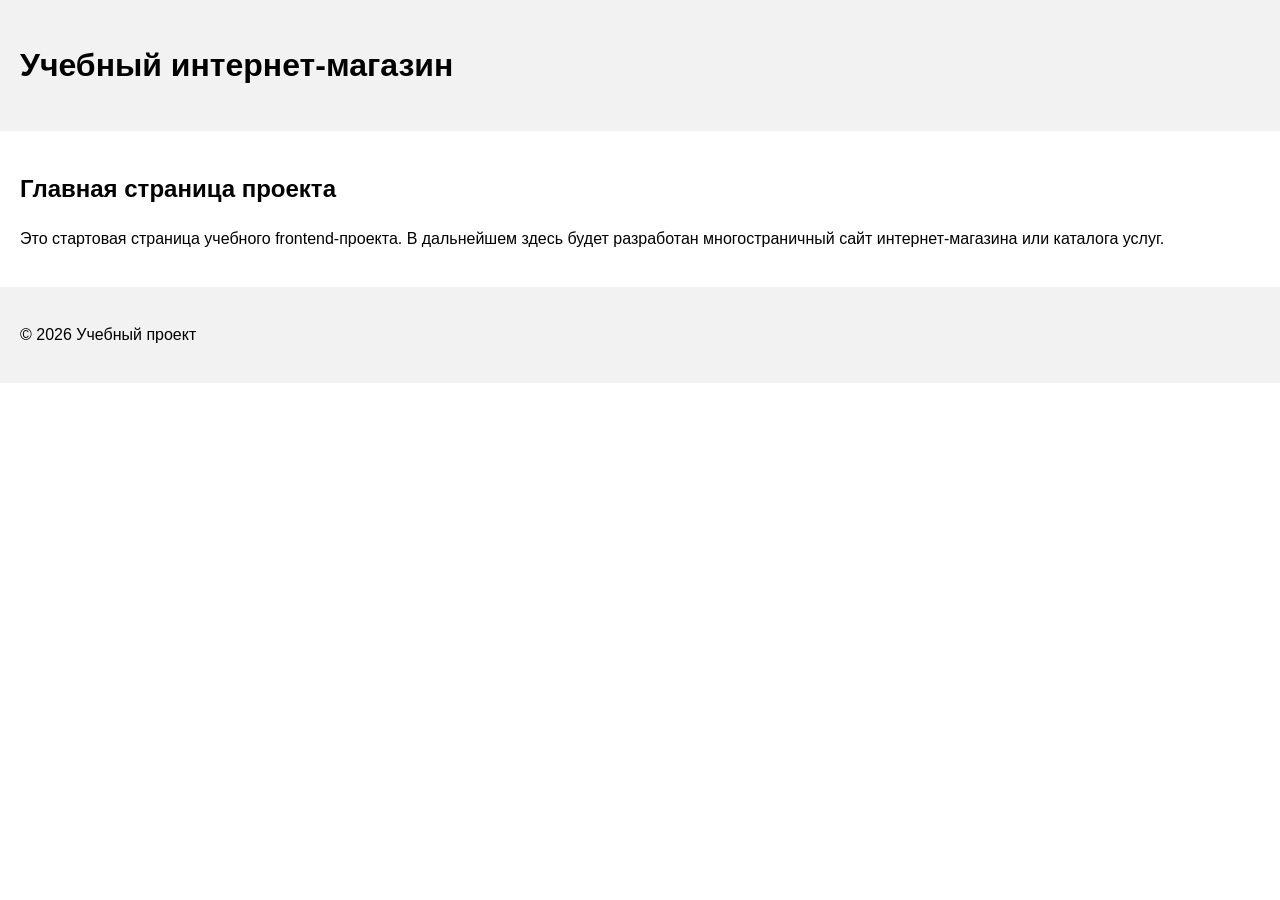
==== index.html @ da714fb8 "feat: initialize frontend project structure" ====
<!DOCTYPE html>
<html lang="ru">
<head>
  <meta charset="UTF-8">
  <meta name="viewport" content="width=device-width, initial-scale=1.0">
  <title>Каталог товаров</title>
  <link rel="stylesheet" href="css/style.css">
</head>
<body>
  <header>
    <h1>Учебный интернет-магазин</h1>
  </header>

  <main>
    <section>
      <h2>Главная страница проекта</h2>
      <p>
        Это стартовая страница учебного frontend-проекта.
        В дальнейшем здесь будет разработан многостраничный сайт
        интернет-магазина или каталога услуг.
      </p>
    </section>
  </main>

  <footer>
    <p>&copy; 2026 Учебный проект</p>
  </footer>
</body>
</html>
---- css/style.css ----
body {
  margin: 0;
  font-family: Arial, sans-serif;
  line-height: 1.5;
}

header,
main,
footer {
  padding: 20px;
}

header {
  background-color: #f2f2f2;
}

footer {
  background-color: #f2f2f2;
}
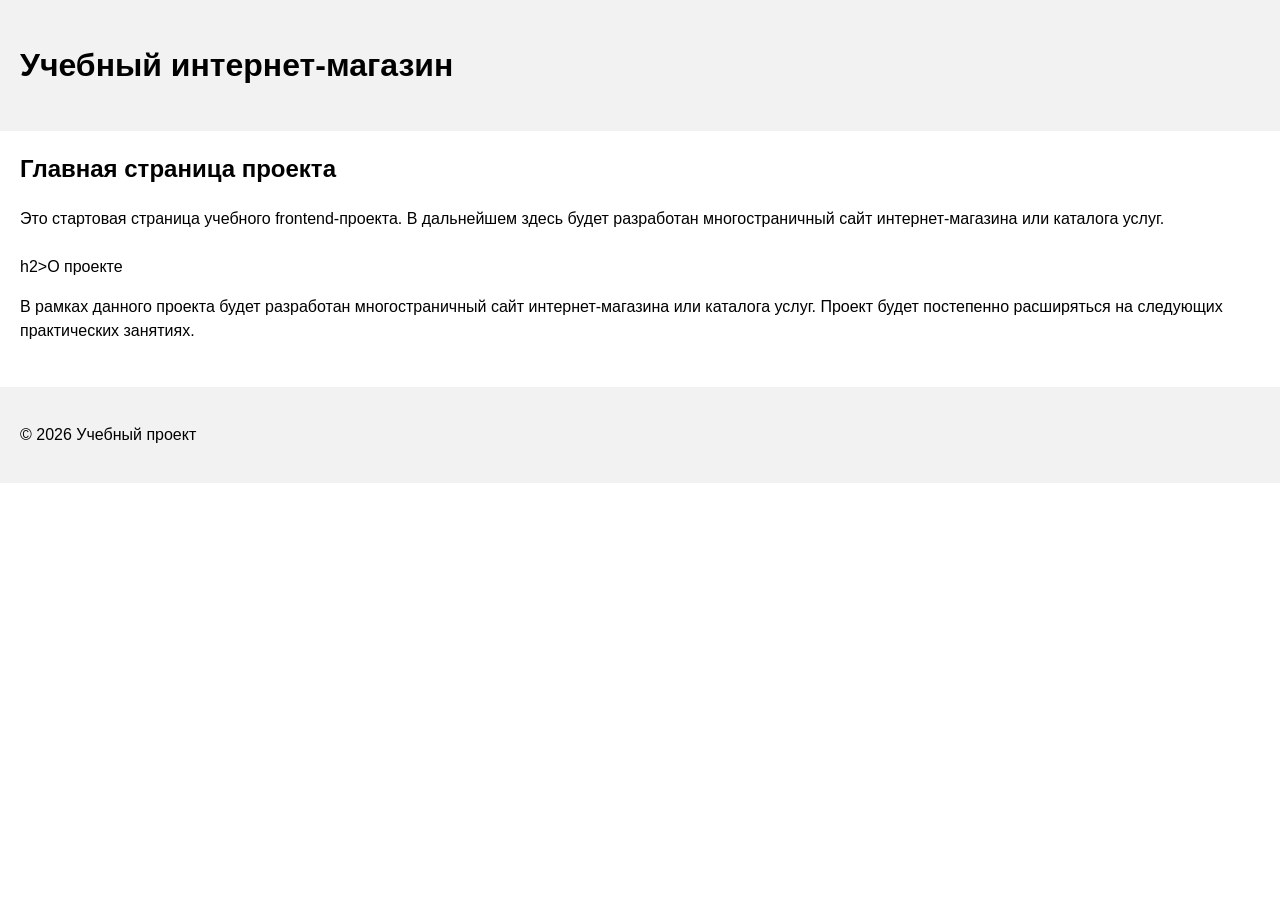
==== commit f6d09f61: "feat: add project description section" ====
--- a/index.html
+++ b/index.html
@@ -20,6 +20,14 @@
         интернет-магазина или каталога услуг.
       </p>
     </section>
+    <section>
+      h2>О проекте</h2>
+      <p>
+    В рамках данного проекта будет разработан многостраничный сайт
+    интернет-магазина или каталога услуг. Проект будет постепенно
+    расширяться на следующих практических занятиях.
+    </p>
+  </section>
   </main>
 
   <footer>
--- a/css/style.css
+++ b/css/style.css
@@ -17,3 +17,11 @@
 footer {
   background-color: #f2f2f2;
 }
+section {
+  margin-bottom: 24px;
+}
+
+section h2 {
+  margin-top: 0;
+}
+
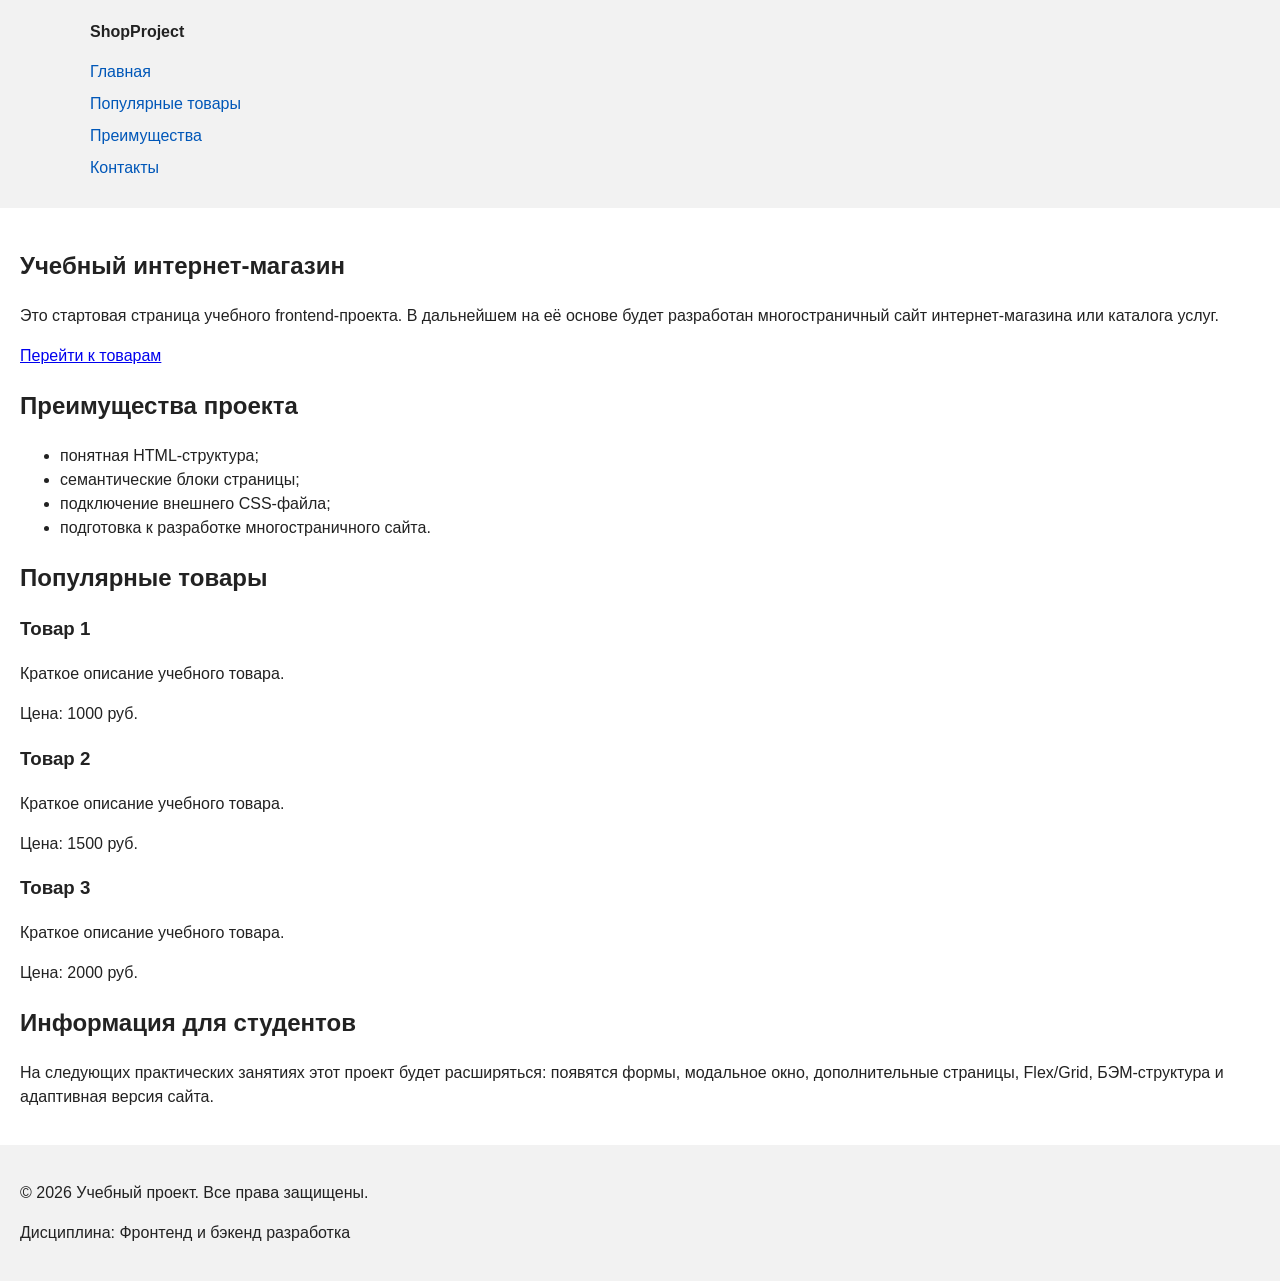
==== commit 5ce3ca65: "feat: add semantic HTML structure and base CSS styles" ====
--- a/index.html
+++ b/index.html
@@ -8,30 +8,75 @@
 </head>
 <body>
   <header>
-    <h1>Учебный интернет-магазин</h1>
-  </header>
+  <div class="site-header">
+    <a class="site-logo" href="index.html">ShopProject</a>
 
-  <main>
-    <section>
-      <h2>Главная страница проекта</h2>
-      <p>
-        Это стартовая страница учебного frontend-проекта.
-        В дальнейшем здесь будет разработан многостраничный сайт
-        интернет-магазина или каталога услуг.
-      </p>
-    </section>
-    <section>
-      h2>О проекте</h2>
-      <p>
-    В рамках данного проекта будет разработан многостраничный сайт
-    интернет-магазина или каталога услуг. Проект будет постепенно
-    расширяться на следующих практических занятиях.
-    </p>
-  </section>
-  </main>
+    <nav class="site-nav" aria-label="Основная навигация">
+      <ul class="site-nav__list">
+        <li><a href="index.html">Главная</a></li>
+        <li><a href="#popular">Популярные товары</a></li>
+        <li><a href="#advantages">Преимущества</a></li>
+        <li><a href="#contacts">Контакты</a></li>
+      </ul>
+    </nav>
+  </div>
+</header>
+<main>
+  <!-- Основное содержимое страницы -->
+   <section class="hero">
+  <h1>Учебный интернет-магазин</h1>
+  <p>
+    Это стартовая страница учебного frontend-проекта.
+    В дальнейшем на её основе будет разработан многостраничный сайт
+    интернет-магазина или каталога услуг.
+  </p>
+  <a class="button" href="#popular">Перейти к товарам</a>
+</section>
+<section class="section" id="advantages">
+  <h2>Преимущества проекта</h2>
 
-  <footer>
-    <p>&copy; 2026 Учебный проект</p>
+  <ul class="advantages-list">
+    <li>понятная HTML-структура;</li>
+    <li>семантические блоки страницы;</li>
+    <li>подключение внешнего CSS-файла;</li>
+    <li>подготовка к разработке многостраничного сайта.</li>
+  </ul>
+</section>
+<section class="section" id="popular">
+  <h2>Популярные товары</h2>
+
+  <article class="product-card">
+    <h3>Товар 1</h3>
+    <p>Краткое описание учебного товара.</p>
+    <p>Цена: 1000 руб.</p>
+  </article>
+
+  <article class="product-card">
+    <h3>Товар 2</h3>
+    <p>Краткое описание учебного товара.</p>
+    <p>Цена: 1500 руб.</p>
+  </article>
+
+  <article class="product-card">
+    <h3>Товар 3</h3>
+    <p>Краткое описание учебного товара.</p>
+    <p>Цена: 2000 руб.</p>
+  </article>
+</section>
+<aside class="aside-info">
+  <h2>Информация для студентов</h2>
+  <p>
+    На следующих практических занятиях этот проект будет расширяться:
+    появятся формы, модальное окно, дополнительные страницы, Flex/Grid,
+    БЭМ-структура и адаптивная версия сайта.
+  </p>
+</aside>
+</main>
+
+
+  <footer id="contacts">
+    <p>&copy; 2026 Учебный проект. Все права защищены.</p>
+    <p>Дисциплина: Фронтенд и бэкенд разработка</p>
   </footer>
 </body>
 </html>
--- a/css/style.css
+++ b/css/style.css
@@ -1,27 +1,167 @@
+/* 
+  Универсальное правило для всех элементов.
+  border-box делает расчёт размеров более понятным:
+  width включает content, padding и border.
+*/
+* {
+  box-sizing: border-box;
+}
+
+/*
+  Убираем стандартный внешний отступ браузера у body.
+  Без этого вокруг страницы может появиться белая рамка.
+*/
 body {
   margin: 0;
   font-family: Arial, sans-serif;
   line-height: 1.5;
+  color: #222222;
+  background-color: #ffffff;
 }
 
+/*
+  Задаём внутренние отступы для основных областей страницы.
+  Это делает содержимое визуально отделённым от краёв окна браузера.
+*/
 header,
 main,
 footer {
   padding: 20px;
 }
 
+/*
+  Оформляем шапку страницы.
+  Пока используется простой светло-серый фон.
+*/
 header {
   background-color: #f2f2f2;
 }
 
+/*
+  Оформляем подвал страницы тем же фоном,
+  чтобы визуально отделить его от основного содержимого.
+*/
 footer {
   background-color: #f2f2f2;
 }
-section {
-  margin-bottom: 24px;
+/*
+  Ограничиваем ширину содержимого шапки,
+  чтобы оно не растягивалось слишком сильно на широких экранах.
+*/
+.site-header {
+  max-width: 1100px;
+  margin: 0 auto;
 }
 
-section h2 {
+/*
+  Оформляем текстовый логотип.
+*/
+.site-logo {
+  font-weight: bold;
+  text-decoration: none;
+  color: #222222;
+}
+
+/*
+  Убираем стандартные отступы и маркеры списка навигации.
+*/
+.site-nav__list {
+  padding: 0;
+  margin: 16px 0 0;
+  list-style: none;
+}
+
+/*
+  Добавляем расстояние между пунктами меню.
+*/
+.site-nav__list li {
+  margin-bottom: 8px;
+}
+
+/*
+  Оформляем ссылки меню.
+*/
+.site-nav__list a {
+  color: #0057b8;
+  text-decoration: none;
+}
+
+/*
+  При наведении мыши подчёркиваем ссылку.
+  Подробно состояния интерфейса будут рассмотрены в практической работе 1.7.
+*/
+.site-nav__list a:hover {
+  text-decoration: underline;
+/*
+  Hero-блок — первый крупный блок страницы.
+  Он визуально отделяется от остальных разделов фоном и отступами.
+*/
+.hero {
+  max-width: 1100px;
+  margin: 0 auto 32px;
+  padding: 32px 20px;
+  background-color: #eef5ff;
+  border-radius: 12px;
+}
+
+/*
+  Общий класс для разделов страницы.
+*/
+.section {
+  max-width: 1100px;
+  margin: 0 auto 32px;
+}
+
+/*
+  Убираем лишний верхний отступ у заголовков разделов.
+*/
+.section h2 {
   margin-top: 0;
 }
+/*
+  Карточка товара — самостоятельный блок.
+  На следующих занятиях карточки будут доработаны и выстроены в сетку.
+*/
+.product-card {
+  margin-bottom: 16px;
+  padding: 16px;
+  border: 1px solid #dddddd;
+  border-radius: 8px;
+  background-color: #ffffff;
+}
 
+/*
+  Убираем лишний верхний отступ у заголовка карточки.
+*/
+.product-card h3 {
+  margin-top: 0;
+}
+/*
+  Пока это обычная ссылка, но визуально она оформляется как кнопка.
+*/
+.button {
+  display: inline-block;
+  padding: 10px 16px;
+  color: #ffffff;
+  background-color: #0057b8;
+  text-decoration: none;
+  border-radius: 6px;
+}
+
+/*
+  Простое состояние наведения для кнопки.
+*/
+.button:hover {
+  background-color: #003f86;
+}
+
+/*
+  Дополнительный информационный блок.
+*/
+.aside-info {
+  max-width: 1100px;
+  margin: 0 auto 32px;
+  padding: 16px;
+  border-left: 4px solid #0057b8;
+  background-color: #f7f7f7;
+}
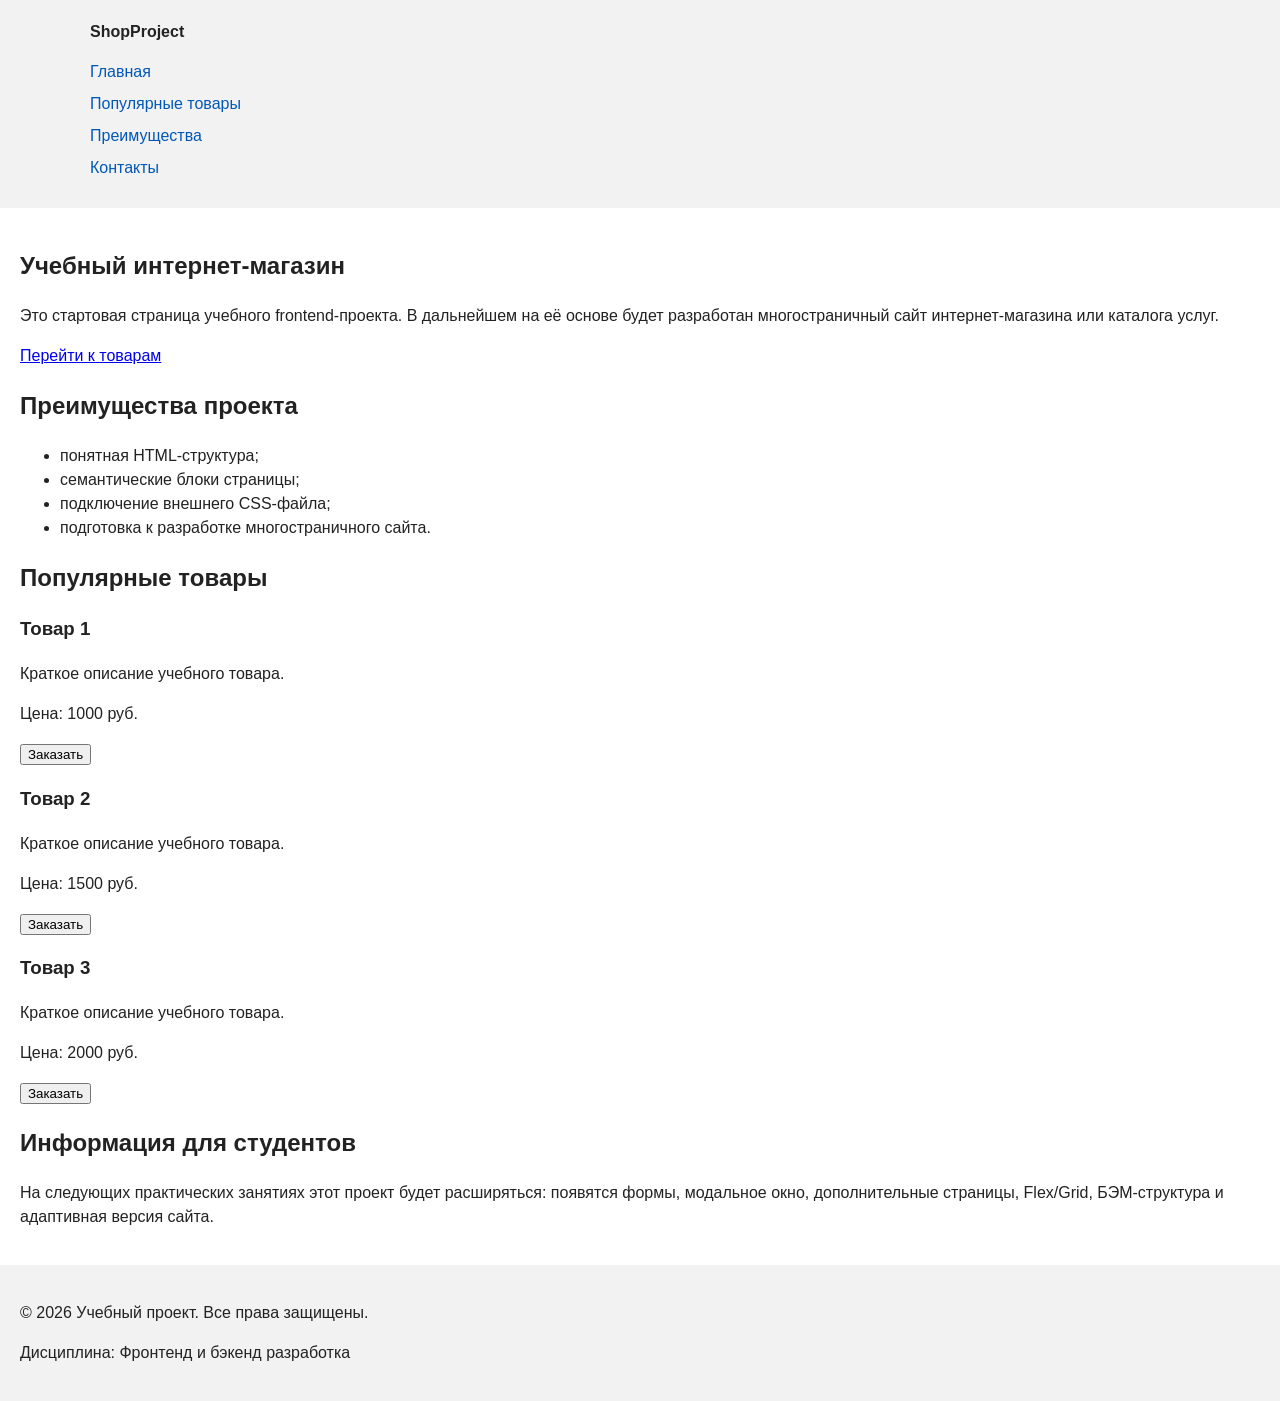
==== commit 51254255: "feat: add order form modal and validation" ====
--- a/index.html
+++ b/index.html
@@ -3,8 +3,9 @@
 <head>
   <meta charset="UTF-8">
   <meta name="viewport" content="width=device-width, initial-scale=1.0">
-  <title>Каталог товаров</title>
+  <title>Учебный интернет-магазин</title>
   <link rel="stylesheet" href="css/style.css">
+  <script src="js/main.js" defer></script>
 </head>
 <body>
   <header>
@@ -49,18 +50,27 @@
     <h3>Товар 1</h3>
     <p>Краткое описание учебного товара.</p>
     <p>Цена: 1000 руб.</p>
+    <button class="button product-card__button" type="button" data-product="Товар 1">
+  Заказать
+  </button>
   </article>
 
   <article class="product-card">
     <h3>Товар 2</h3>
     <p>Краткое описание учебного товара.</p>
     <p>Цена: 1500 руб.</p>
+    <button class="button product-card__button" type="button" data-product="Товар 1">
+  Заказать
+    </button>
   </article>
 
   <article class="product-card">
     <h3>Товар 3</h3>
     <p>Краткое описание учебного товара.</p>
     <p>Цена: 2000 руб.</p>
+    <button class="button product-card__button" type="button" data-product="Товар 1">
+  Заказать
+    </button>
   </article>
 </section>
 <aside class="aside-info">
@@ -78,5 +88,102 @@
     <p>&copy; 2026 Учебный проект. Все права защищены.</p>
     <p>Дисциплина: Фронтенд и бэкенд разработка</p>
   </footer>
+  <dialog class="order-dialog" id="order-dialog" aria-labelledby="order-dialog-title">
+  <h2 id="order-dialog-title">Оформление заявки</h2>
+
+  <form class="order-form" id="order-form" action="#" method="post" novalidate>
+    <input id="selected-product" name="selected-product" type="hidden">
+
+    <div class="form-field">
+      <label for="order-name">Имя</label>
+      <input
+        id="order-name"
+        name="name"
+        type="text"
+        placeholder="Введите ваше имя"
+        minlength="2"
+        autocomplete="given-name"
+        required
+      >
+    </div>
+
+    <div class="form-field">
+      <label for="order-email">E-mail</label>
+      <input
+        id="order-email"
+        name="email"
+        type="email"
+        placeholder="example@mail.ru"
+        autocomplete="email"
+        required
+      >
+    </div>
+
+    <div class="form-field">
+      <label for="order-phone">Телефон</label>
+      <input
+        id="order-phone"
+        name="phone"
+        type="tel"
+        inputmode="tel"
+        placeholder="+7 (900) 000-00-00"
+        pattern="^\+7 \(\d{3}\) \d{3}-\d{2}-\d{2}$"
+        required
+      >
+      <small>Формат: +7 (900) 000-00-00</small>
+    </div>
+
+    <div class="form-field">
+      <label for="order-date">Дата связи</label>
+      <input
+        id="order-date"
+        name="date"
+        type="date"
+      >
+    </div>
+
+    <div class="form-field">
+      <label for="order-topic">Тема заявки</label>
+      <select id="order-topic" name="topic" required>
+        <option value="">Выберите тему</option>
+        <option value="product">Заказ товара</option>
+        <option value="consultation">Консультация</option>
+        <option value="delivery">Доставка</option>
+      </select>
+    </div>
+
+    <div class="form-field">
+      <label for="order-comment">Комментарий</label>
+      <textarea
+        id="order-comment"
+        name="comment"
+        rows="4"
+        placeholder="Укажите дополнительную информацию"
+      ></textarea>
+    </div>
+
+    <div class="form-field form-field--checkbox">
+      <label>
+        <input
+          id="order-agreement"
+          name="agreement"
+          type="checkbox"
+          required
+        >
+        Я согласен на обработку данных
+      </label>
+    </div>
+
+    <div class="form-actions">
+      <button type="button" id="close-order-dialog">Закрыть</button>
+      <button type="submit">Отправить заявку</button>
+    </div>
+  </form>
+</dialog>
+
+<p class="success-message" id="success-message" hidden>
+  Форма успешно отправлена!
+</p>
+
 </body>
 </html>
--- a/css/style.css
+++ b/css/style.css
@@ -165,3 +165,104 @@
   border-left: 4px solid #0057b8;
   background-color: #f7f7f7;
 }
+/*
+  Модальное окно.
+  Элемент dialog сам умеет открываться поверх страницы.
+*/
+.order-dialog {
+  width: min(100% - 32px, 560px);
+  padding: 24px;
+  border: none;
+  border-radius: 12px;
+}
+
+/*
+  Затемнение фона за модальным окном.
+*/
+.order-dialog::backdrop {
+  background-color: rgba(0, 0, 0, 0.5);
+}
+
+/*
+  Поле формы.
+  Каждый блок получает нижний отступ.
+*/
+.form-field {
+  margin-bottom: 16px;
+}
+
+/*
+  Подпись поля.
+*/
+.form-field label {
+  display: block;
+  margin-bottom: 6px;
+}
+
+/*
+  Основные поля формы.
+*/
+.form-field input,
+.form-field select,
+.form-field textarea {
+  width: 100%;
+  padding: 10px 12px;
+  border: 1px solid #cccccc;
+  border-radius: 6px;
+  font: inherit;
+}
+
+/*
+  Checkbox не должен занимать всю ширину.
+*/
+.form-field input[type="checkbox"] {
+  width: auto;
+}
+
+/*
+  Подсказка под полем телефона.
+*/
+.form-field small {
+  display: block;
+  margin-top: 4px;
+  color: #666666;
+}
+
+/*
+  Видимый фокус для клавиатурной навигации.
+*/
+.form-field input:focus-visible,
+.form-field select:focus-visible,
+.form-field textarea:focus-visible,
+.form-actions button:focus-visible {
+  outline: 2px solid #0057b8;
+  outline-offset: 2px;
+}
+
+/*
+  Подсветка ошибочных полей.
+  Атрибут aria-invalid будет добавляться через JavaScript.
+*/
+[aria-invalid="true"] {
+  border-color: #b00020;
+}
+
+/*
+  Кнопки формы.
+*/
+.form-actions {
+  display: flex;
+  gap: 12px;
+  margin-top: 20px;
+}
+
+/*
+  Сообщение об успешной отправке.
+*/
+.success-message {
+  max-width: 1100px;
+  margin: 24px auto;
+  padding: 16px;
+  border-left: 4px solid #168a2f;
+  background-color: #eefaf0;
+}
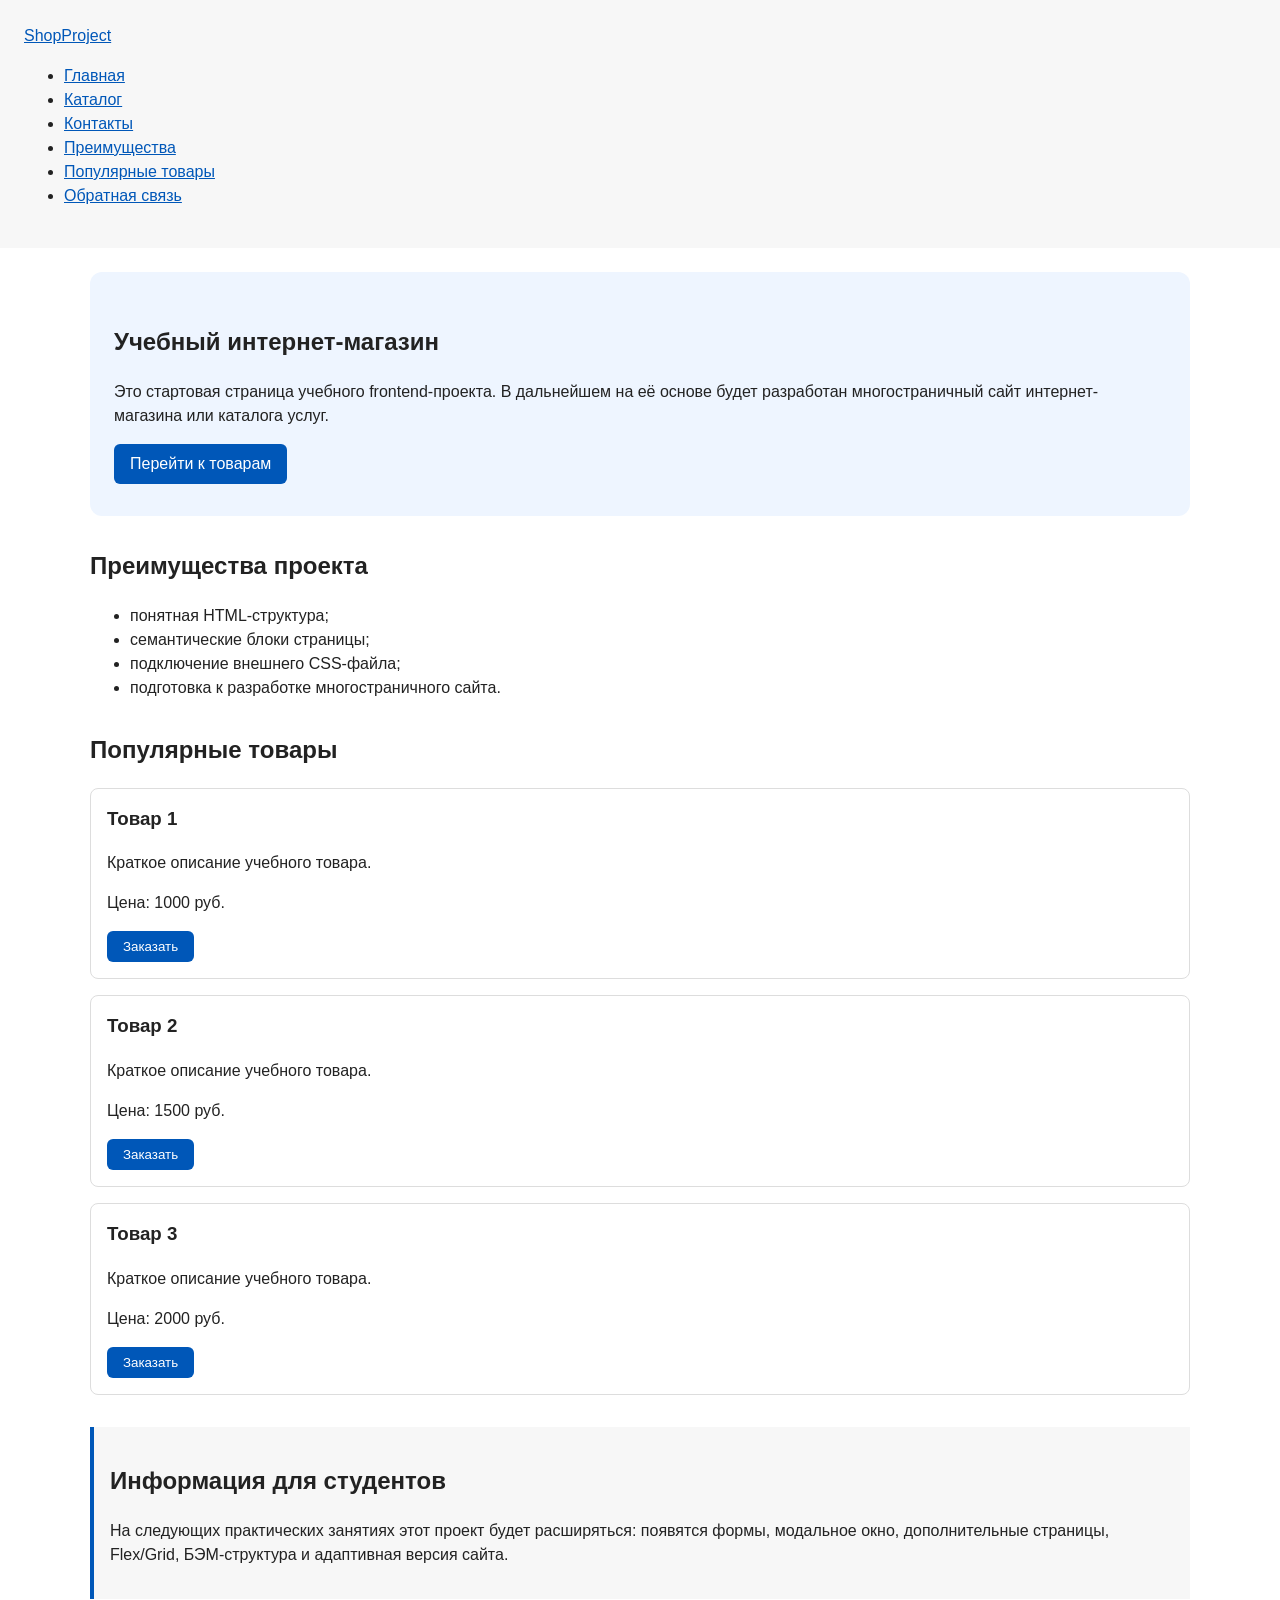
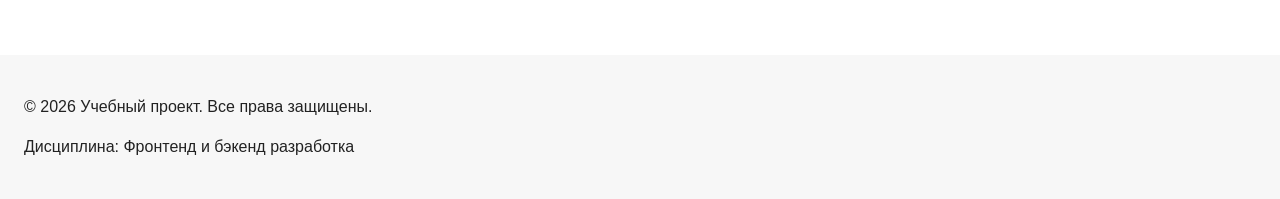
==== commit 086d1d5c: "feat: add multi-page structure navigation and anchors" ====
--- a/index.html
+++ b/index.html
@@ -13,13 +13,16 @@
     <a class="site-logo" href="index.html">ShopProject</a>
 
     <nav class="site-nav" aria-label="Основная навигация">
-      <ul class="site-nav__list">
-        <li><a href="index.html">Главная</a></li>
-        <li><a href="#popular">Популярные товары</a></li>
-        <li><a href="#advantages">Преимущества</a></li>
-        <li><a href="#contacts">Контакты</a></li>
-      </ul>
-    </nav>
+  <ul class="site-nav__list">
+    <li><a href="index.html">Главная</a></li>
+    <li><a href="catalog.html">Каталог</a></li>
+    <li><a href="contacts.html">Контакты</a></li>
+    <li><a href="index.html#advantages">Преимущества</a></li>
+    <li><a href="index.html#popular">Популярные товары</a></li>
+    <li><a href="index.html#contacts">Обратная связь</a></li>
+  </ul>
+</nav>
+
   </div>
 </header>
 <main>
--- a/css/style.css
+++ b/css/style.css
@@ -1,268 +1,248 @@
-/* 
-  Универсальное правило для всех элементов.
-  border-box делает расчёт размеров более понятным:
-  width включает content, padding и border.
-*/
+/* ===============================
+   1. Переменные проекта
+   =============================== */
+
+:root {
+  /* Основные цвета проекта */
+  --color-bg: #ffffff;
+  --color-text: #222222;
+  --color-muted: #666666;
+  --color-primary: #0057b8;
+  --color-primary-dark: #003f86;
+  --color-border: #dddddd;
+  --color-surface: #f7f7f7;
+  --color-surface-accent: #eef5ff;
+  --color-danger: #b00020;
+  --color-success: #168a2f;
+  --color-success-bg: #eefaf0;
+  --color-white: #ffffff;
+
+  /* Отступы */
+  --space-xs: 4px;
+  --space-sm: 8px;
+  --space-md: 16px;
+  --space-lg: 24px;
+  --space-xl: 32px;
+
+  /* Скругления */
+  --radius-sm: 6px;
+  --radius-md: 8px;
+  --radius-lg: 12px;
+
+  /* Размеры */
+  --container-width: 1100px;
+}
+
+/* ===============================
+   2. Базовые стили
+   =============================== */
+
 * {
   box-sizing: border-box;
 }
 
-/*
-  Убираем стандартный внешний отступ браузера у body.
-  Без этого вокруг страницы может появиться белая рамка.
-*/
 body {
   margin: 0;
   font-family: Arial, sans-serif;
   line-height: 1.5;
-  color: #222222;
-  background-color: #ffffff;
-}
-
-/*
-  Задаём внутренние отступы для основных областей страницы.
-  Это делает содержимое визуально отделённым от краёв окна браузера.
-*/
+  color: var(--color-text);
+  background-color: var(--color-bg);
+}
+
 header,
 main,
 footer {
-  padding: 20px;
-}
-
-/*
-  Оформляем шапку страницы.
-  Пока используется простой светло-серый фон.
-*/
+  padding: var(--space-lg);
+}
+
 header {
-  background-color: #f2f2f2;
-}
-
-/*
-  Оформляем подвал страницы тем же фоном,
-  чтобы визуально отделить его от основного содержимого.
-*/
+  background-color: var(--color-surface);
+}
+
 footer {
-  background-color: #f2f2f2;
-}
-/*
-  Ограничиваем ширину содержимого шапки,
-  чтобы оно не растягивалось слишком сильно на широких экранах.
-*/
-.site-header {
-  max-width: 1100px;
-  margin: 0 auto;
-}
-
-/*
-  Оформляем текстовый логотип.
-*/
-.site-logo {
-  font-weight: bold;
+  background-color: var(--color-surface);
+}
+
+
+/* ===============================
+   3. Общие элементы интерфейса
+   =============================== */
+
+a {
+  color: var(--color-primary);
+}
+
+a:hover {
+  color: var(--color-primary-dark);
+}
+
+a:focus-visible {
+  outline: 2px solid var(--color-primary);
+  outline-offset: 3px;
+}
+
+.button {
+  display: inline-block;
+  padding: var(--space-sm) var(--space-md);
+  color: var(--color-white);
+  background-color: var(--color-primary);
   text-decoration: none;
-  color: #222222;
-}
-
-/*
-  Убираем стандартные отступы и маркеры списка навигации.
-*/
-.site-nav__list {
-  padding: 0;
-  margin: 16px 0 0;
-  list-style: none;
-}
-
-/*
-  Добавляем расстояние между пунктами меню.
-*/
-.site-nav__list li {
-  margin-bottom: 8px;
-}
-
-/*
-  Оформляем ссылки меню.
-*/
-.site-nav__list a {
-  color: #0057b8;
-  text-decoration: none;
-}
-
-/*
-  При наведении мыши подчёркиваем ссылку.
-  Подробно состояния интерфейса будут рассмотрены в практической работе 1.7.
-*/
-.site-nav__list a:hover {
-  text-decoration: underline;
-/*
-  Hero-блок — первый крупный блок страницы.
-  Он визуально отделяется от остальных разделов фоном и отступами.
-*/
+  border: none;
+  border-radius: var(--radius-sm);
+  cursor: pointer;
+}
+
+.button:hover {
+  background-color: var(--color-primary-dark);
+}
+
+.button:focus-visible {
+  outline: 2px solid var(--color-primary);
+  outline-offset: 3px;
+}
+
+.button:disabled {
+  opacity: 0.6;
+  cursor: not-allowed;
+}
+
+/* ===============================
+   4. Компоненты страницы
+   =============================== */
+
 .hero {
-  max-width: 1100px;
-  margin: 0 auto 32px;
-  padding: 32px 20px;
-  background-color: #eef5ff;
-  border-radius: 12px;
-}
-
-/*
-  Общий класс для разделов страницы.
-*/
+  max-width: var(--container-width);
+  margin: 0 auto var(--space-xl);
+  padding: var(--space-xl) var(--space-lg);
+  background-color: var(--color-surface-accent);
+  border-radius: var(--radius-lg);
+}
+
 .section {
-  max-width: 1100px;
-  margin: 0 auto 32px;
-}
-
-/*
-  Убираем лишний верхний отступ у заголовков разделов.
-*/
+  max-width: var(--container-width);
+  margin: 0 auto var(--space-xl);
+}
+
 .section h2 {
   margin-top: 0;
 }
-/*
-  Карточка товара — самостоятельный блок.
-  На следующих занятиях карточки будут доработаны и выстроены в сетку.
-*/
+
 .product-card {
-  margin-bottom: 16px;
-  padding: 16px;
-  border: 1px solid #dddddd;
-  border-radius: 8px;
-  background-color: #ffffff;
-}
-
-/*
-  Убираем лишний верхний отступ у заголовка карточки.
-*/
+  margin-bottom: var(--space-md);
+  padding: var(--space-md);
+  border: 1px solid var(--color-border);
+  border-radius: var(--radius-md);
+  background-color: var(--color-bg);
+}
+
+.product-card:hover {
+  border-color: var(--color-primary);
+}
+
 .product-card h3 {
   margin-top: 0;
 }
-/*
-  Пока это обычная ссылка, но визуально она оформляется как кнопка.
-*/
-.button {
-  display: inline-block;
-  padding: 10px 16px;
-  color: #ffffff;
-  background-color: #0057b8;
-  text-decoration: none;
-  border-radius: 6px;
-}
-
-/*
-  Простое состояние наведения для кнопки.
-*/
-.button:hover {
-  background-color: #003f86;
-}
-
-/*
-  Дополнительный информационный блок.
-*/
+
 .aside-info {
-  max-width: 1100px;
-  margin: 0 auto 32px;
-  padding: 16px;
-  border-left: 4px solid #0057b8;
-  background-color: #f7f7f7;
-}
-/*
-  Модальное окно.
-  Элемент dialog сам умеет открываться поверх страницы.
-*/
+  max-width: var(--container-width);
+  margin: 0 auto var(--space-xl);
+  padding: var(--space-md);
+  border-left: 4px solid var(--color-primary);
+  background-color: var(--color-surface);
+}
+
+
+/* ===============================
+   5. Форма и модальное окно
+   =============================== */
+
 .order-dialog {
   width: min(100% - 32px, 560px);
-  padding: 24px;
+  padding: var(--space-lg);
   border: none;
-  border-radius: 12px;
-}
-
-/*
-  Затемнение фона за модальным окном.
-*/
+  border-radius: var(--radius-lg);
+}
+
 .order-dialog::backdrop {
   background-color: rgba(0, 0, 0, 0.5);
 }
 
-/*
-  Поле формы.
-  Каждый блок получает нижний отступ.
-*/
 .form-field {
-  margin-bottom: 16px;
-}
-
-/*
-  Подпись поля.
-*/
+  margin-bottom: var(--space-md);
+}
+
 .form-field label {
   display: block;
-  margin-bottom: 6px;
-}
-
-/*
-  Основные поля формы.
-*/
+  margin-bottom: var(--space-xs);
+}
+
 .form-field input,
 .form-field select,
 .form-field textarea {
   width: 100%;
   padding: 10px 12px;
-  border: 1px solid #cccccc;
-  border-radius: 6px;
+  border: 1px solid var(--color-border);
+  border-radius: var(--radius-sm);
   font: inherit;
 }
 
-/*
-  Checkbox не должен занимать всю ширину.
-*/
 .form-field input[type="checkbox"] {
   width: auto;
 }
 
-/*
-  Подсказка под полем телефона.
-*/
 .form-field small {
   display: block;
-  margin-top: 4px;
-  color: #666666;
-}
-
-/*
-  Видимый фокус для клавиатурной навигации.
-*/
+  margin-top: var(--space-xs);
+  color: var(--color-muted);
+}
+
+.form-field input:hover,
+.form-field select:hover,
+.form-field textarea:hover {
+  border-color: var(--color-primary);
+}
+
 .form-field input:focus-visible,
 .form-field select:focus-visible,
 .form-field textarea:focus-visible,
 .form-actions button:focus-visible {
-  outline: 2px solid #0057b8;
-  outline-offset: 2px;
-}
-
-/*
-  Подсветка ошибочных полей.
-  Атрибут aria-invalid будет добавляться через JavaScript.
-*/
+  outline: 2px solid var(--color-primary);
+  outline-offset: 3px;
+}
+
 [aria-invalid="true"] {
-  border-color: #b00020;
-}
-
-/*
-  Кнопки формы.
-*/
-.form-actions {
-  display: flex;
-  gap: 12px;
-  margin-top: 20px;
-}
-
-/*
-  Сообщение об успешной отправке.
-*/
+  border-color: var(--color-danger);
+}
+
 .success-message {
-  max-width: 1100px;
-  margin: 24px auto;
-  padding: 16px;
-  border-left: 4px solid #168a2f;
-  background-color: #eefaf0;
-}+  max-width: var(--container-width);
+  margin: var(--space-lg) auto;
+  padding: var(--space-md);
+  border-left: 4px solid var(--color-success);
+  background-color: var(--color-success-bg);
+}
+
+.breadcrumbs {
+  max-width: var(--container-width);
+  margin: 0 auto var(--space-md);
+  font-size: 14px;
+  color: var(--color-muted);
+}
+
+.breadcrumbs a {
+  color: var(--color-primary);
+}
+
+.breadcrumbs span::before {
+  content: " / ";
+  color: var(--color-muted);
+}
+
+html {
+  scroll-behavior: smooth;
+}
+
+:target {
+  outline: 2px dashed var(--color-primary);
+  outline-offset: 4px;
+}
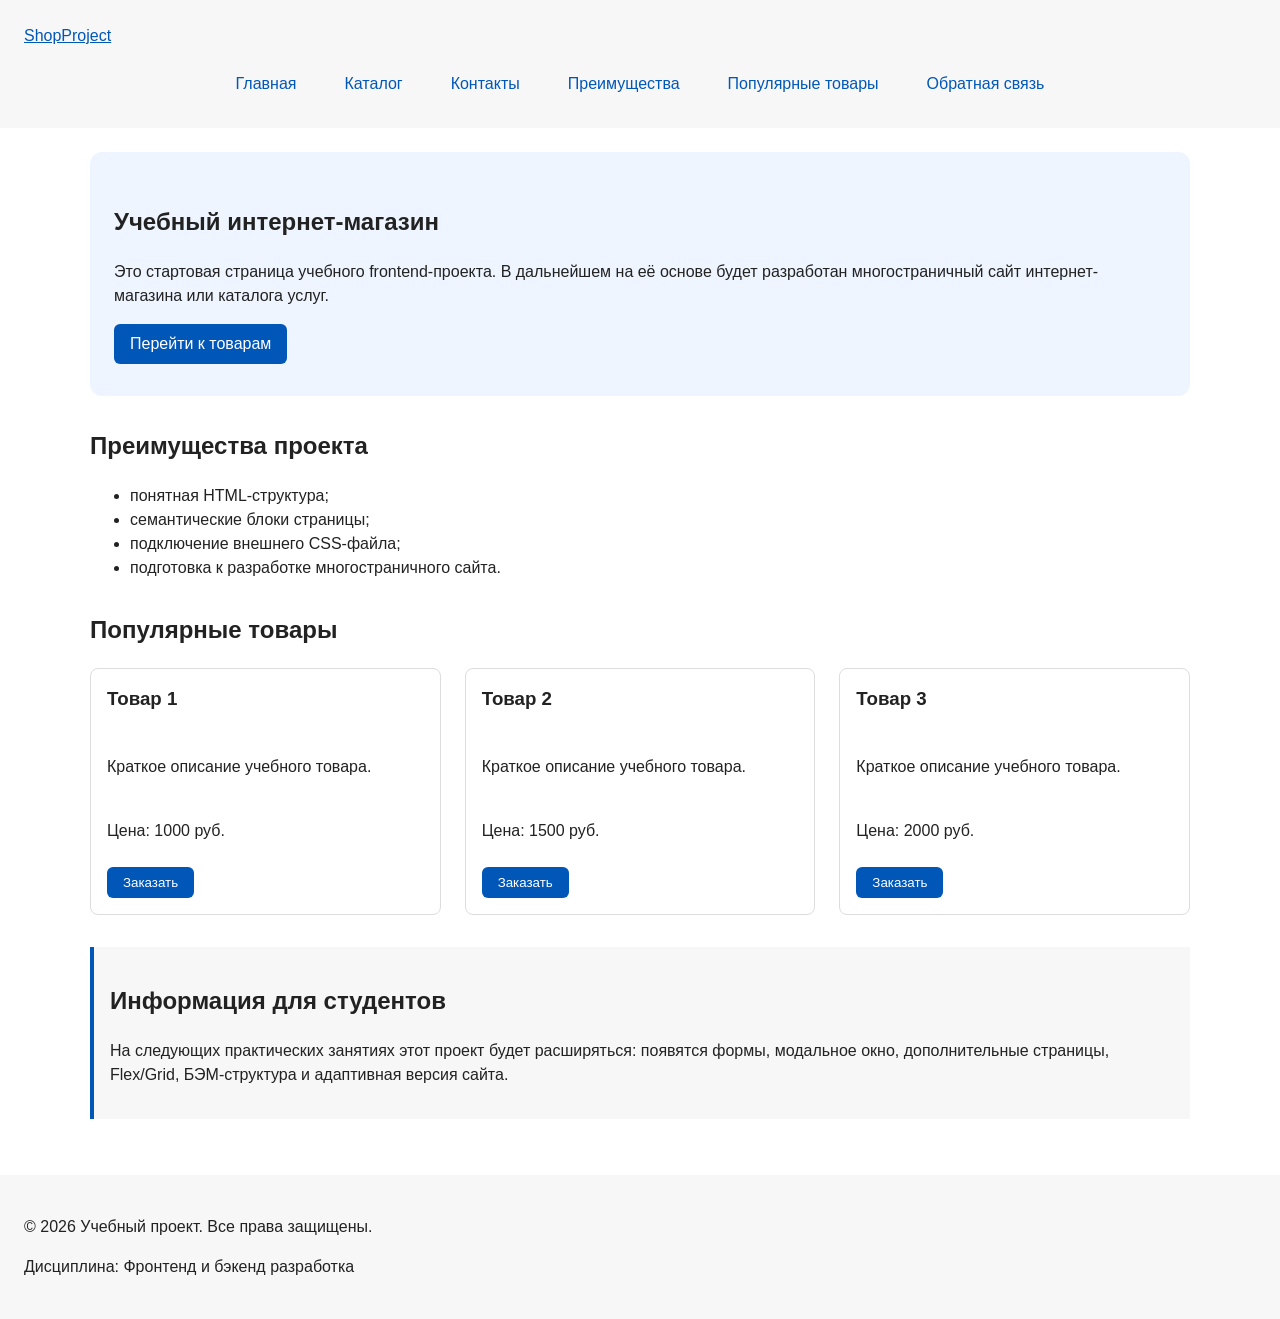
==== commit dfa80942: "feat: add flex navigation and grid catalog layout" ====
--- a/index.html
+++ b/index.html
@@ -22,7 +22,6 @@
     <li><a href="index.html#contacts">Обратная связь</a></li>
   </ul>
 </nav>
-
   </div>
 </header>
 <main>
@@ -49,33 +48,36 @@
 <section class="section" id="popular">
   <h2>Популярные товары</h2>
 
-  <article class="product-card">
-    <h3>Товар 1</h3>
-    <p>Краткое описание учебного товара.</p>
-    <p>Цена: 1000 руб.</p>
-    <button class="button product-card__button" type="button" data-product="Товар 1">
-  Заказать
-  </button>
-  </article>
+  <div class="products-grid">
+    <article class="product-card">
+      <h3>Товар 1</h3>
+      <p>Краткое описание учебного товара.</p>
+      <p>Цена: 1000 руб.</p>
+      <button class="button product-card__button" type="button" data-product="Товар 1">
+        Заказать
+      </button>
+    </article>
 
-  <article class="product-card">
-    <h3>Товар 2</h3>
-    <p>Краткое описание учебного товара.</p>
-    <p>Цена: 1500 руб.</p>
-    <button class="button product-card__button" type="button" data-product="Товар 1">
-  Заказать
-    </button>
-  </article>
+    <article class="product-card">
+      <h3>Товар 2</h3>
+      <p>Краткое описание учебного товара.</p>
+      <p>Цена: 1500 руб.</p>
+      <button class="button product-card__button" type="button" data-product="Товар 2">
+        Заказать
+      </button>
+    </article>
 
-  <article class="product-card">
-    <h3>Товар 3</h3>
-    <p>Краткое описание учебного товара.</p>
-    <p>Цена: 2000 руб.</p>
-    <button class="button product-card__button" type="button" data-product="Товар 1">
-  Заказать
-    </button>
-  </article>
+    <article class="product-card">
+      <h3>Товар 3</h3>
+      <p>Краткое описание учебного товара.</p>
+      <p>Цена: 2000 руб.</p>
+      <button class="button product-card__button" type="button" data-product="Товар 3">
+        Заказать
+      </button>
+    </article>
+  </div>
 </section>
+
 <aside class="aside-info">
   <h2>Информация для студентов</h2>
   <p>
--- a/css/style.css
+++ b/css/style.css
@@ -68,6 +68,35 @@
    3. Общие элементы интерфейса
    =============================== */
 
+.site-nav__list {
+  display: flex;
+  flex-wrap: wrap;
+  justify-content: center;
+  align-items: center;
+  gap: var(--space-md);
+  padding: 0;
+  margin: var(--space-md) 0 0;
+  list-style: none;
+}
+.site-nav__list a {
+  display: inline-block;
+  padding: var(--space-sm) var(--space-md);
+  color: var(--color-primary);
+  text-decoration: none;
+  border-radius: var(--radius-sm);
+}
+
+.site-nav__list a:hover {
+  color: var(--color-white);
+  background-color: var(--color-primary);
+}
+
+.products-grid {
+  display: grid;
+  grid-template-columns: repeat(3, 1fr);
+  gap: var(--space-lg);
+}
+
 a {
   color: var(--color-primary);
 }
@@ -128,12 +157,21 @@
 }
 
 .product-card {
-  margin-bottom: var(--space-md);
+  display: flex;
+  flex-direction: column;
+  gap: var(--space-sm);
+  margin-bottom: 0;
   padding: var(--space-md);
   border: 1px solid var(--color-border);
   border-radius: var(--radius-md);
   background-color: var(--color-bg);
 }
+
+.product-card .button {
+  margin-top: auto;
+  align-self: flex-start;
+}
+
 
 .product-card:hover {
   border-color: var(--color-primary);
@@ -246,3 +284,52 @@
   outline: 2px dashed var(--color-primary);
   outline-offset: 4px;
 }
+
+.catalog-layout {
+  max-width: var(--container-width);
+  margin: 0 auto var(--space-xl);
+  display: grid;
+  grid-template-columns: 260px 1fr;
+  grid-template-areas: "filters products";
+  gap: var(--space-lg);
+}
+
+.catalog-filters {
+  grid-area: filters;
+  padding: var(--space-md);
+  border: 1px solid var(--color-border);
+  border-radius: var(--radius-md);
+  background-color: var(--color-surface);
+}
+
+.catalog-products {
+  grid-area: products;
+}
+.filters-form {
+  display: grid;
+  gap: var(--space-md);
+}
+
+.filters-form fieldset {
+  margin: 0;
+  padding: var(--space-md);
+  border: 1px solid var(--color-border);
+  border-radius: var(--radius-sm);
+}
+
+.filters-form legend {
+  font-weight: 700;
+}
+
+.filters-form label {
+  display: block;
+  margin-bottom: var(--space-sm);
+}
+
+.filters-form input[type="number"] {
+  width: 100%;
+  padding: 8px 10px;
+  border: 1px solid var(--color-border);
+  border-radius: var(--radius-sm);
+  font: inherit;
+}
